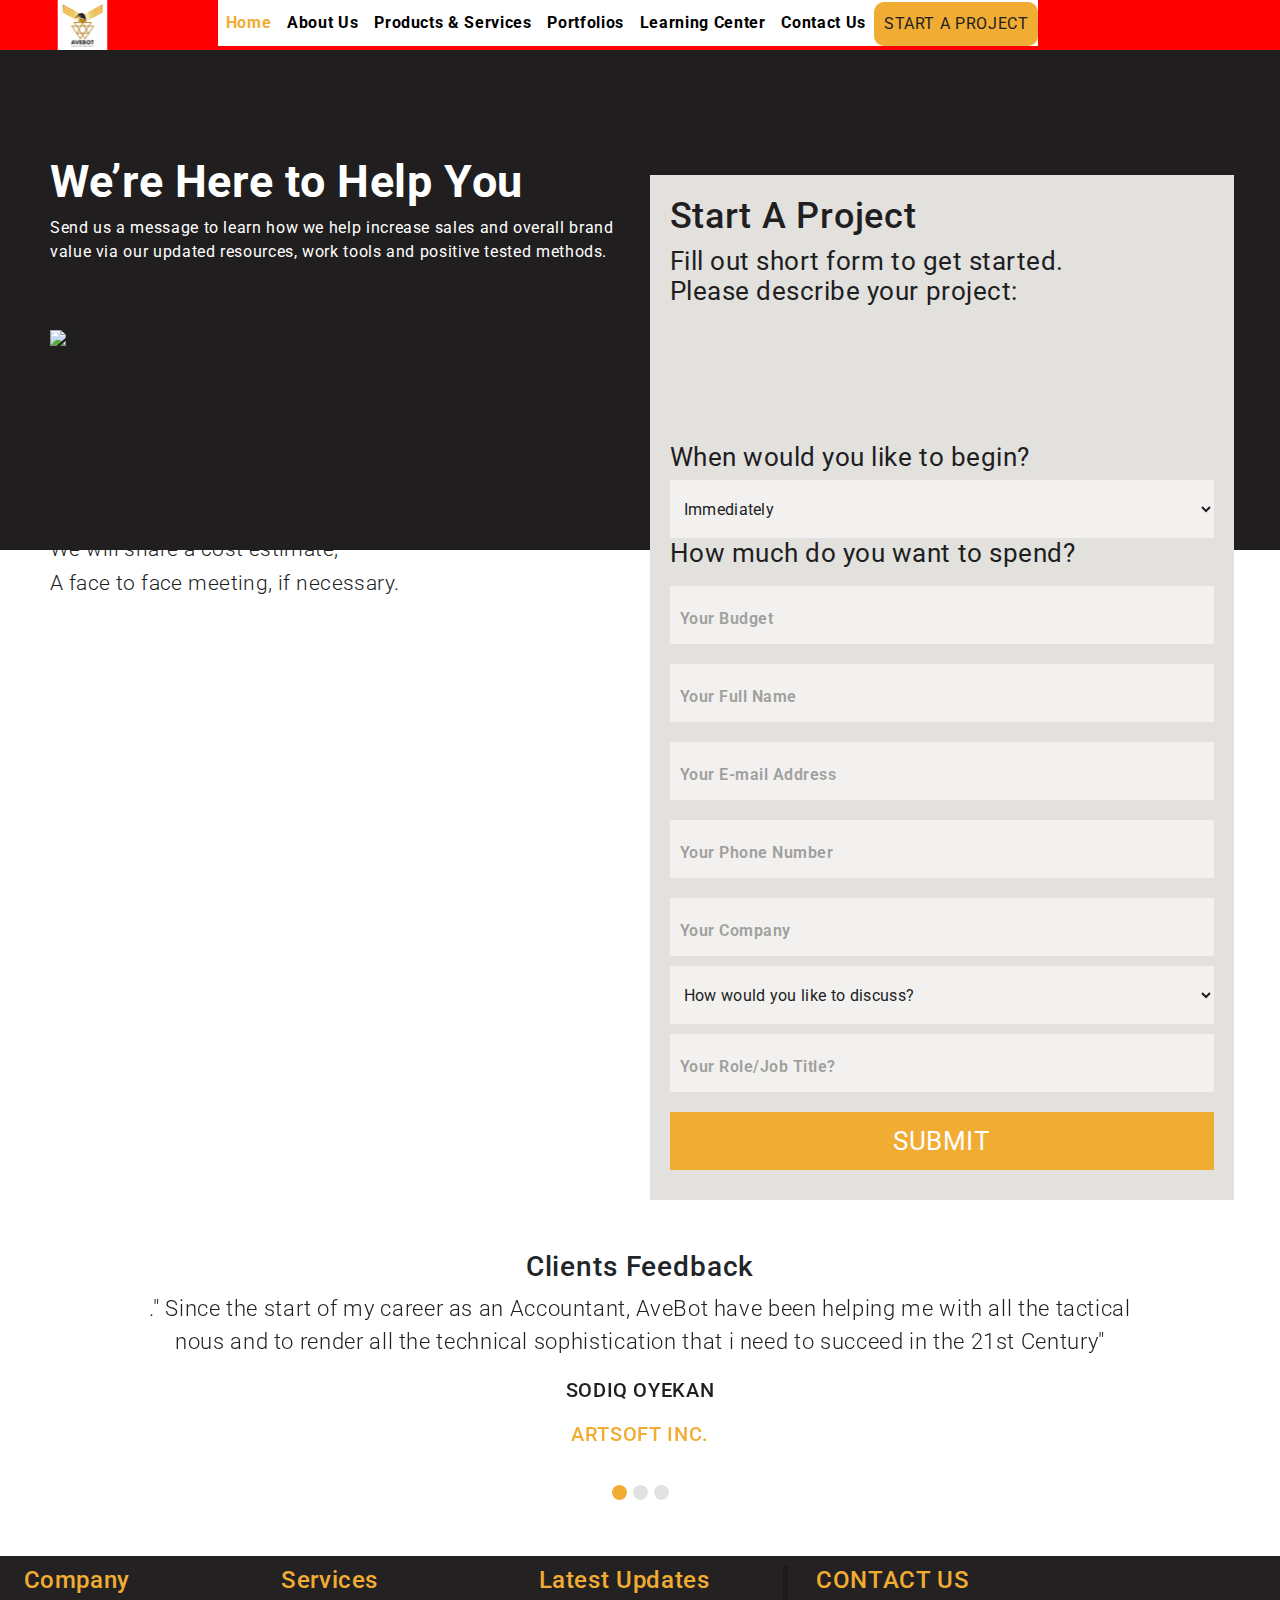
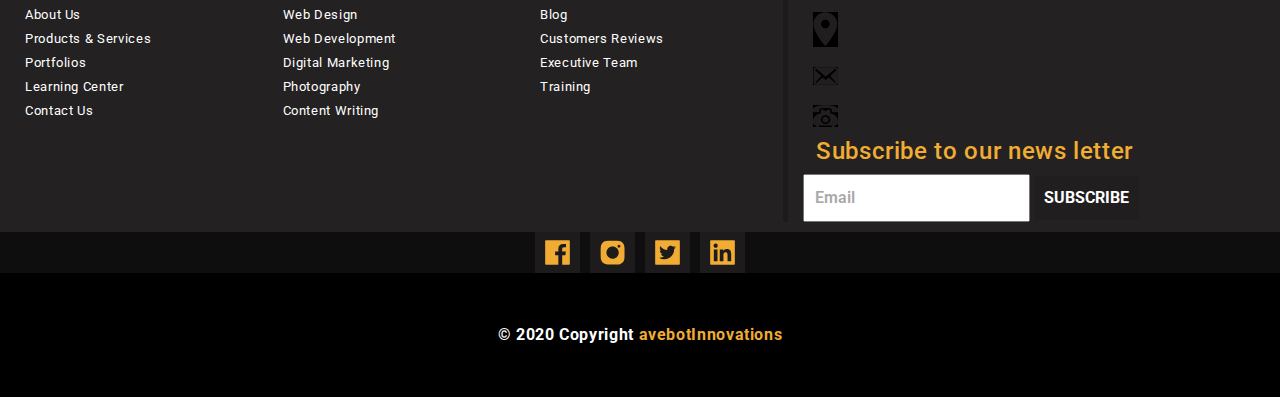
==== Fatimah/project.html @ 3d30e04a "start a project" ====
<!DOCTYPE html>
<html lang="en">
     <head>
          <meta charset="UTF-8" />
          <meta
               name="viewport"
               content="width=device-width, initial-scale=1.0"
          />
          <title>AveBot Innovation</title>
          <link rel="stylesheet" href="css/styles.css" />
          <link rel="stylesheet" href="css/project.css" />
          <link rel="stylesheet" href="css/mediaquerystartaproject.css" />
          <link
               href="https://fonts.googleapis.com/css2?family=Roboto:wght@300&display=swap"
               rel="stylesheet"
          />
          <link rel="stylesheet" href="https://stackpath.bootstrapcdn.com/bootstrap/4.3.1/css/bootstrap.min.css" integrity="sha384-ggOyR0iXCbMQv3Xipma34MD+dH/1fQ784/j6cY/iJTQUOhcWr7x9JvoRxT2MZw1T" crossorigin="anonymous">
          <link rel="stylesheet" href="https://stackpath.bootstrapcdn.com/font-awesome/4.7.0/css/font-awesome.min.css">    
         
     </head>
     <style>
        .carousel-indicators li{
            background-color: #C4C4C4;
        }
        .carousel-indicators li.active{
            background-color: #F1AC33;
        }
     </style>
     <body>
          <div class="nav-bar">
               <img src="files/logo.svg" alt="Our Logo" class="logo" />
               <div class="nav-items">
                    <a href="javascript:void(0)" class="close-btn">&times;</a>
                    <ul>
                         <li><a class="active" href="index.html"> Home </a></li>
                         <li><a href="about.html"> About Us </a></li>
                         <li>
                              <a href="Products.html"> Products & Services </a>
                         </li>
                         <li><a href="portfolio.html"> Portfolios </a></li>
                         <li><a href="#"> Learning Center </a></li>
                         <li><a href="contact.html"> Contact Us </a></li>
                         <span class="button">START A PROJECT</span>
                    </ul>
               </div>
               <img src="files/btn- menu.svg" alt="" class="nav-btn" />
          </div>
          <!--header in index-->
          <div class="header" style="display: none"></div>

    <!--start a project-->
    <!--start a project top-->
    <div class="start-a-proj-top row">
        <div class="col start-a-proj-top-left">
            <h3>We’re Here to Help You</h3>
            <p>Send us a message to learn how we help increase sales
                and overall brand value via our updated resources, 
                work tools and positive tested methods.
            </p>
            <div class="image-container">
                <img src="images/apple.png"/>
            </div>
            
            <h4>Here’s what you can expect:</h4>
            <ul>
                <li>An email and/or phone call directly from a member of our team;</li>
                <li>We will work together to clarify your requirements;</li>
                <li>We will share a cost estimate;</li>
                <li>A face to face meeting, if necessary.</li>
            </ul>
        </div>
        <div class="col form-container">
            <form action="" method="post" class="start-a-proj-form">
                <h4>Start A Project</h4>
                <p>Fill out short form to get started. <br/>Please describe your project:</p>

                <label class="label-begin">When would you like to begin?</label><br/>
                <select>
                    <option>Immediately</option>
                    <option>Immediately</option>
                </select><br/>

                <label>How much do you want to spend?</label><br/>
                <input type="text" placeholder="Your Budget"/><br/>

                <input type="text" placeholder="Your Full Name"/><br/>
                <input type="email" placeholder="Your E-mail Address"/><br/>
                <input type="tel" placeholder="Your Phone Number"/><br/>
                <input type="text" placeholder="Your Company"/><br/>
                
                <select>
                    <option>How would you like to discuss?</option>
                    <option>How would you like to discuss?</option>
                </select><br/>
                <input type="text" placeholder="Your Role/Job Title?"/><br/>
                
                <input type="submit" value="SUBMIT" class="start-a-proj-btn" style="background: #F1AC33; color:#fff; padding:5px 10px; outline: none; border: none;"/>
            </form>
        </div>
    </div>
    <!--clients feedback-->
    <div class="client-feedback">
    <h3 class="text-center client-heading">Clients <span>Feedback</span></h3>
    <div id="carouselExampleIndicators" class="carousel slide" data-ride="carousel">
            <ol class="carousel-indicators">
                <li data-target="#carouselExampleIndicators" data-slide-to="0" class="active" style="border-radius: 50%; height:15px; width:15px;"></li>
                <li data-target="#carouselExampleIndicators" data-slide-to="1" style="border-radius: 50%; height:15px; width:15px"></li>
                <li data-target="#carouselExampleIndicators" data-slide-to="2" style="border-radius: 50%; height:15px; width:15px"></li>
            </ol>
            <div class="carousel-inner auto">
                <div class="carousel-item active text-center start-proj-text">
                    <p>." Since the start of my career as an Accountant,
                        AveBot have been helping me with all the tactical nous 
                        and to render all the technical sophistication that i need to succeed in the 21st Century"
                    </p>
                    <h4 class="name">SODIQ OYEKAN </h4>
                    <h3 class="company">ARTSOFT INC.</h3>    
                </div>
                <div class="carousel-item text-center start-proj-text">
                    <p>
                        ." Since the start of my career as an Accountant,
                        AveBot have been helping me with all the tactical nous 
                        and to render all the technical sophistication that i need to succeed in the 21st Century" 
                    </p>
                    <h4 class="name">SODIQ OYEKAN </h4>
                    <h3 class="company">ARTSOFT INC.</h3> 
                </div>
                <div class="carousel-item text-center start-proj-text">
                    <p>." Since the start of my career as an Accountant,
                        AveBot have been helping me with all the tactical nous 
                        and to render all the technical sophistication that i need to succeed in the 21st Century"
                    </p>
                    <h4 class="name">SODIQ OYEKAN </h4>
                    <h3 class="company">ARTSOFT INC.</h3> 
                </div>
            </div>
        </div>
    </div>


          <!--footer starts here-->
          <div class="footer section">
               <div class="content-wrapper">
                    <div class="content content1">
                         <h4 class="heading">Company</h4>
                         <ul>
                              <li><a href="about.html"> About Us </a></li>
                              <li>
                                   <a href="Products.html">
                                        Products & Services
                                   </a>
                              </li>
                              <li><a href="portfolio.html"> Portfolios </a></li>
                              <li><a href="#"> Learning Center </a></li>
                              <li><a href="contact.html"> Contact Us </a></li>
                         </ul>
                    </div>
                    <div class="content content2">
                         <h4 class="heading">Services</h4>
                         <ul>
                              <li><a href=""> Web Design</a></li>
                              <li><a href=""> Web Development</a></li>
                              <li><a href="#"> Digital Marketing </a></li>
                              <li><a href="#"> Photography </a></li>
                              <li><a href="#"> Content Writing </a></li>
                         </ul>
                    </div>
                    <div class="content content3">
                         <h4 class="heading">Latest Updates</h4>
                         <ul>
                              <li><a href=""> Blog </a></li>
                              <li><a href=""> Customers Reviews </a></li>
                              <li><a href="#"> Executive Team</a></li>
                              <li><a href="#"> Training </a></li>
                              <li><a href="#"> </a></li>
                         </ul>
                    </div>
                    <div class="content contact">
                         <h4 class="heading">CONTACT US</h4>
                         <div class="images">
                              <img src="files/location.svg" alt="location" />
                              <img src="files/mail.svg" alt="mail" />
                              <img src="files/phone.svg" alt="" />
                         </div>
                         <div class="subscribe">
                              <h4 class="heading">
                                   Subscribe to our news letter
                              </h4>
                              <form action="">
                                   <input
                                        type="text"
                                        name="subscribe"
                                        id=""
                                        placeholder="Email"
                                   />
                                   <button>SUBSCRIBE</button>
                              </form>
                         </div>
                    </div>
               </div>
               <div class="social-wrapper">
                    <div class="social-images">
                         <div class="social-image">
                              <img src="files/facebookn.svg" alt="facebook" />
                         </div>
                         <div class="social-image">
                              <img src="files/instan.svg" alt="instagram" />
                         </div>
                         <div class="social-image">
                              <img src="files/twittern.svg" alt="twitter" />
                         </div>
                         <div class="social-image">
                              <img src="files/linkedinn.svg" alt="" />
                         </div>
                    </div>
               </div>
               <div class="copyright">
                    © 2020 Copyright
                    <span class="avebot"> avebotInnovations</span>
               </div>
          </div>

          <script src="scripts/scripts.js"></script>
          <script src="https://code.jquery.com/jquery-3.3.1.slim.min.js" integrity="sha384-q8i/X+965DzO0rT7abK41JStQIAqVgRVzpbzo5smXKp4YfRvH+8abtTE1Pi6jizo" crossorigin="anonymous"></script>
          <script src="https://cdnjs.cloudflare.com/ajax/libs/popper.js/1.14.7/umd/popper.min.js" integrity="sha384-UO2eT0CpHqdSJQ6hJty5KVphtPhzWj9WO1clHTMGa3JDZwrnQq4sF86dIHNDz0W1" crossorigin="anonymous"></script>
          <script src="https://stackpath.bootstrapcdn.com/bootstrap/4.3.1/js/bootstrap.min.js" integrity="sha384-JjSmVgyd0p3pXB1rRibZUAYoIIy6OrQ6VrjIEaFf/nJGzIxFDsf4x0xIM+B07jRM" crossorigin="anonymous"></script>            
     </body>
</html>
---- Fatimah/css/styles.css ----
/* base styles */
* {
     box-sizing: border-box;
     -webkit-box-sizing: border-box;
     -moz-box-sizing: border-box;
}
body {
     background: #ffffff;
     font-family: "Roboto", sans-serif;
     margin: auto;
     font-size: 16px;
     letter-spacing: 0.04em;
     transition: all 0.3s;
}

:root {
     --dark-color: #201e1e;
     --golden-color: #f1ac33;
     --yellow: rgba(241, 172, 51, 0.56);
     --pink: rgba(255, 206, 49, 0.2);
     --light-color: #ffffff;
     --sweet: #ead7d7;
     --radius: 20px;
     --ash: rgba(196, 196, 196, 0.36);
     --brown: rgba(32, 30, 30, 0.88);
     --shadow: 0px 4px 4px rgba(0, 0, 0, 0.25);
}
ul li {
     list-style-type: none;
     list-style: none;
     list-style-position: unset;
}
a {
     text-decoration: none;
}
.section {
     margin-bottom: 50px;
     padding: 50px 15px;
     display: flex;
     width: 100%;
}
.button {
     border-radius: var(--radius);
     padding: 15px;
     transition: 0.5s cubic-bezier(0.86, 0, 0.07, 1);
     box-sizing: border-box;
     cursor: pointer;
}
.button:hover {
     transform: scale(1.1);
}
.nav-bar .active {
     color: var(--golden-color);
}
/* navigation bar */
.nav-bar {
     display: flex;
     position: sticky;
     top: 0;
     background: var(--light-color);
     z-index: 1;
}
.nav-bar .nav-items {
     width: 100%;
     height: 0;
     overflow: hidden;
     color: white;
     background: linear-gradient(
          0deg,
          rgba(32, 30, 30, 1),
          rgba(32, 30, 30, 0.9)
     );
     transition: 0.5s cubic-bezier(0.23, 1, 0.32, 1);
     position: fixed;
     left: 0;
     top: 0;
     z-index: 1;
}
.close-btn {
     position: absolute;
     top: 20px;
     right: 30px;
     color: var(--golden-color);
     font-size: 60px;
     font-weight: bold;
     padding: 10px;
}
.nav-bar li {
     margin: 10px 0;
}
.nav-bar li:hover {
     transform: scale(1.1);
     transition: all 0.3s;
}
.nav-bar ul li a {
     padding: 8px;
     font-size: 30px;
     color: white;
     transition: all 0.3s;
     transform: scale(1);
}
.nav-bar li a:hover {
     color: var(--golden-color);
}
.nav-bar .logo {
     width: 65px;
}
.nav-bar .nav-btn {
     width: 44px;
     position: absolute;
     top: 10px;
     right: 10px;
}
.nav-bar .button {
     background: var(--golden-color);
     margin-top: 2px;
     border-radius: 10px;
}

/* header hero area */
.header {
     position: relative;
     flex-flow: column;
     align-content: center;
     align-items: center;
     padding: 60px 20px;
     text-align: center;
     background: var(--dark-color) url("../files/tech.svg");
     background-repeat: no-repeat;
     background-size: cover;
     transition: all 1s;
     transform: scale(1.2);
     /* z-index: -1; */
}
.header .hero-text {
     color: var(--golden-color);
     font-size: 30px;
     font-weight: bolder;
     line-height: 50px;
}
.header p {
     color: var(--light-color);
     line-height: 20px;
     font-weight: 250;
     font-size: 20px;
     line-height: 26px;
}
.header .button {
     color: var(--golden-color);
     border: 1px solid var(--golden-color);
}

/* our services area */
.services {
     background: var(--ash);
     padding: 10px;
     flex-flow: column;
     align-content: center;
     align-items: center;
     padding: 15px;
     color: var(--dark-color);
}
.services .service-wrapper {
     display: flex;
     flex-flow: row wrap;
}
.service-wrapper .service-content {
     flex: 1 0 auto;
     margin: 10px;
     padding: 10px;
     /* width: 100%; */
     width: 300px;
     /* box-shadow: var(--shadow); */
}
.services img {
     width: 30px;
}
.services .heading {
     font-weight: bold;
}
.services .button {
     border: 1px solid var(--dark-color);
     background: var(--golden-color);
}

/* portfolio */
.portfolio {
     background: url("../files/portfolio-bck.svg");
     background-repeat: no-repeat;
     background-size: cover;
     flex-flow: column;
     align-content: center;
     align-items: center;
     text-align: center;
     color: var(--dark-color);
     padding: 40px 0;
}
.portfolio h2 {
     font-weight: bold;
     font-size: 30px;
     line-height: 50px;
     letter-spacing: 0.03em;
     margin-bottom: 0;
}
.portfolio .intro {
     margin-top: 0;
     color: var(--light-color);
     font-size: 1.1rem;
     font-weight: bold;
     line-height: 25px;
}
.portfolio .illustrate-wrapper {
     display: flex;
     width: 100%;
     height: 250px;
}
.portfolio .illustrate-wrapper .illustrate {
     background-repeat: no-repeat;
}
.portfolio .illustrate-wrapper .illustrate1 {
     flex: 1;
     background: url("../files/illustrate1.svg") no-repeat;
     background-size: cover;
}
.portfolio .illustrate-wrapper .illustrate2 {
     flex: 2.5;
     background: url("../files/illustrate2.svg") no-repeat;
     background-size: cover;
     color: var(--light-color);
     position: relative;
     text-align: left;
}
.portfolio .illustrate-wrapper .illustrate2 .content {
     position: absolute;
     top: 12%;
     left: 0;
}
.portfolio .illustrate-wrapper .illustrate3 {
     flex: 1;
     background: url("../files/illustrate3.svg") no-repeat;
     background-size: cover;
}
.portfolio .illustrate2 .button {
     border: 1px solid var(--golden-color);
     width: 150px;
     padding: 5px;
     margin: 10px;
     text-align: center;
}
.wordpress {
     font-weight: 250;
     font-size: 20px;
     line-height: 1.2;
     margin: 30px 10px;
}

/* testimonial */
.testimonial {
     color: #524f4a;
     flex-flow: column;
     align-items: center;
     align-content: center;
     text-align: center;
     background: #eaeaea url(../files/quote.svg) no-repeat;
     background-size: 300px;
     background-position: bottom;
     box-shadow: var(--shadow);
     font-weight: bold;
     margin: 0 auto;
}
.testimonial .testimonialWrapper {
     width: 100%;
     display: flex;
     flex-flow: column;
     align-items: center;
     align-content: center;
     margin: auto;
}
.testimonial .testimonialWrapper * {
     margin: 10px;
}
/* .testimonial .content-wrapper {
     max-width: 500px;
} */
.testimonial .heading {
     font-weight: bolder;
     color: black;
     font-size: 40px;
     line-height: 1.2;
     letter-spacing: 0.03em;
}
.testimonial .content-wrapper .author {
     margin-top: 30px;
}
.testimonial .name {
     color: var(--dark-color);
     font-weight: bold;
}
.testimonial .profession {
     color: var(--golden-color);
     font-weight: bold;
}
/* slideshow */
.dot {
     cursor: pointer;
     height: 15px;
     width: 15px;
     margin: 0 2px;
     background-color: #bbb;
     border-radius: 50%;
     display: inline-block;
     transition: background-color 0.6s ease;
}
.section .active,
.dot:hover {
     background-color: var(--golden-color);
}
.fade {
     -webkit-animation-name: fade;
     -webkit-animation-duration: 1s;
     animation-name: fade;
     animation-duration: 1s;
}
@-webkit-keyframes fade {
     from {
          transform: scale(0.9);
     }
     to {
          transform: scale(1);
     }
}
@keyframes fade {
     from {
          transform: scale(0.9);
     }
     to {
          transform: scale(1);
     }
}

/* project */
.project {
     flex-flow: column;
     background: url("../files/project.svg") no-repeat;
     background-size: cover;
     align-items: center;
     align-content: center;
     color: var(--golden-color);
}
.project .button {
     border: 1px solid #ffffff;
     display: flex;
     flex-flow: row;
     align-content: center;
     align-items: center;
     max-width: 400px;
     height: 52px;
}
.project .button img {
     margin-left: 12px;
}
.project .h2 {
     font-weight: bolder;
}

/* footer section */
.footer {
     flex-direction: column;
     align-items: center;
     align-content: center;
     padding: 0;
     margin: 0;
     margin-top: -55px;
     background-color: var(--brown);
     color: var(--light-color);
}
.footer .content-wrapper {
     background: var(--brown);
     display: flex;
     flex-flow: row wrap;
     width: 100%;
}
.footer .content-wrapper .content {
     flex: 1 1 auto;
     /* min-width: 100px; */
     width: 150px;
     margin: 10px;
}
.footer .content-wrapper h4 {
     color: var(--golden-color);
     margin-left: 13.5px;
}
.footer .content-wrapper ul li a {
     color: var(--light-color);
     font-size: 13px;
     line-height: 20px;
}
.footer .content-wrapper ul {
     margin-left: 0;
}
.footer .content-wrapper ul li {
     margin-left: -25px;
}
.footer img {
     width: 25px;
}
.footer .contact {
     border-left: 5px solid rgba(0, 0, 0, 0.2);
}
.footer .contact .images {
     display: flex;
}
.footer .contact .images img {
     margin: 10px;
     background: black;
     color: white;
}
.footer .subscribe form input {
     padding: 10px;
}
.footer .subscribe form button {
     padding: 10px;
     background: var(--brown);
     border-width: 0;
     color: var(--light-color);
     font-weight: bold;
     font-size: 16px;
}
form input::placeholder {
     color: rgba(0, 0, 0, 0.34);
     font-weight: bolder;
     font-size: 16px;
}
.footer .social-wrapper {
     position: relative;
     display: flex;
     background: #0e0e0e;
     width: 100%;
     align-content: center;
     align-items: center;
     text-align: center;
}
.social-wrapper .social-image {
     background: var(--brown);
     padding: 8px 10px;
     margin: 0 5px;
}
.social-wrapper .social-images {
     display: flex;
     margin: 0 auto;
}
.copyright {
     background-color: black;
     margin: 0;
     width: 100%;
     padding: 50px 0;
     margin-bottom: -20px;
     text-align: center;
     font-weight: bold;
}
.avebot {
     color: var(--golden-color);
}

/* // Medium devices (tablets, 768px and up) */
@media (min-width: 768px) {
     /* vav bar on big screen */
     .nav-bar .logo {
          margin-left: 45px;
     }
     .section {
          margin-bottom: 20px;
     }
     /* navigation */
     .close-btn {
          display: none;
     }
     .nav-bar .nav-items {
          width: auto;
          height: auto;
          color: var(--dark-color);
          background: var(--light-color);
          position: absolute;
          left: 15%;
          font-size: 12px;
     }
     .nav-bar .button {
          padding: 10px;
     }
     .nav-items ul {
          display: flex;
          align-items: center;
          align-content: center;
          text-align: center;
          padding: 0;
          margin: 0;
     }
     .nav-items ul li {
          margin: 0;
     }
     .nav-bar ul li a {
          /* padding: 8px; */
          font-size: 1em;
          color: black;
          font-weight: bold;
     }
     .nav-bar .logo {
          height: 50px;
          width: 75px;
     }
     .nav-bar .nav-btn {
          display: none;
     }
     .header .hero-text {
          font-size: 60px;
          line-height: 60px;
     }
     .header p {
          font-size: 25px;
     }
     /* services */
     .service-wrapper .service-content {
          flex: 1 0 auto;
          margin: 30px;
          padding: 10px;
          /* width: 100%; */
          width: 250px;
     }
     .services img {
          width: 70px;
     }
     /* portfoloio */
     .portfolio .illustrate-wrapper .illustrate2 {
          flex: 1;
     }
     .testimonial {
          flex-flow: row;
     }
     .testimonial .testimonialWrapper {
          flex-flow: row;
          width: 70%;
     }
     /* .testimonial .heading,
     .testimonial .content-wrapper {
          margin: 0 30px;
     } */
     .footer {
          margin: -20px 0;
     }
     .footer .contact .images {
          flex-flow: column;
     }
     .footer .contact {
          width: 400px !important;
          padding-left: 15px;
     }
}

/* Large devices (desktops, 992px and up) */
@media (min-width: 992px) {
     .nav-bar .nav-items {
          left: 17%;
          font-size: 16px;
     }
     .header {
          height: 500px;
     }
     .header .button {
          margin-top: 100px;
     }
     .portfolio .illustrate-wrapper {
          height: 300px;
     }
     .portfolio .illustrate-wrapper .illustrate2 .content {
          top: 25%;
     }
}
---- Fatimah/css/project.css ----
.nav-bar{
    background-color: red;
}
/* base styles */
* {
    box-sizing: border-box;
    -webkit-box-sizing: border-box;
    -moz-box-sizing: border-box;
}
body {
    background: #ffffff;
    font-family: "Roboto", sans-serif;
    margin: auto;
    font-size: 16px;
    letter-spacing: 0.04em;
    transition: all 0.3s;
}
/*start a project top*/
.start-a-proj-top{
    background: #201E1E;
    color:#fff;
    display: flex;
    width:101.5%;
    height:500px;
}
.start-a-proj-top-left{
    margin: auto;
    margin-top: 105px;
}
.start-a-proj-top-left h3{
    font-weight: bold;
    font-size: 45px;
    line-height: 53px;
    padding-left:50px;
}
.start-a-proj-top-left p{
    padding-left:50px;
}
.start-a-proj-form p{
    font-style: normal;
    font-weight: 300;
    font-size: 30px;
    line-height: 35px;
    letter-spacing: 0.02em;
    
}
.start-a-proj-top-left img{
    width:500px;
    margin-top:50px;
    padding-left:50px;
}
.start-a-proj-top-left h4{
    font-weight: 500;
    font-size: 25px;
    line-height: 29px;
    letter-spacing: 0.02em;
    color: #201E1E;
    margin-top:50px;
    padding-left:50px;
}
.start-a-proj-top-left ul{
    padding-left:50px;
}
.start-a-proj-top-left ul li{
    font-weight: 300;
    font-size: 21px;
    line-height: 159.5%;
    letter-spacing: 0.02em;
    color: #201E1E;
}


/*form*/
.start-a-proj-form{
    background: #E3E1DE;
    padding:20px;
    margin: auto;
    width:90%;
    top: 125px;
    position: absolute;
}
.start-a-proj-form h4{
    font-size: 36px;
    letter-spacing: 0.02em;
    color: #201E1E;
}
.start-a-proj-form p{
    font-style: normal;
    font-weight: normal;
    font-size: 26px;
    line-height: 30px;
    letter-spacing: 0.02em;
    color: #201E1E;
}
.start-a-proj-form input, select{
    font-weight: normal;
    font-size: 26px;
    letter-spacing: 0.02em;
    width:100%;
    margin:10px 0px;
    outline: none;
    border: none;
    color:#000;
}
.start-a-proj-form input, select, option{
    background: #F2F1EF;
    color: #201E1E;
    padding:10px;
    height:58px;
}
label{
    font-weight: normal;
    font-size: 26px;
    line-height: 30px;
    letter-spacing: 0.02em;
    color: #201E1E;
}
.label-begin{
    margin-top:120px;
}

/*clients*/
.client-feedback{
    margin-top:700px;
    margin-bottom: 50px;
}
.client-heading{
    letter-spacing: 0.03em;
    font-weight: 500;
    font-size: 28px;
}
.start-proj-text p{
    color: #201E1E;
    font-weight: 300;
    font-size: 22px;
    margin: auto;
    width:80%;
}
.start-proj-text .name{
    color: #201E1E;
    font-weight: 500;
    font-size: 20px;
    margin:20px 0px;
}
.start-proj-text .company{
    color:#F1AC33;
    font-weight: 500;
    font-size: 20px;
    margin-bottom: 80px;
}
---- Fatimah/css/mediaquerystartaproject.css ----
@media (max-width:900px) and (min-width:768px){
    /*top*/
    .start-a-proj-top{
        height:450px;
        width:101.8%;
    }
    .start-a-proj-top-left{
        margin-top: 85px;
    }
    .start-a-proj-top-left h3{
        font-size: 35px;
        line-height: 43px;
    }
    .start-a-proj-form p{
        font-size: 26px;
        line-height: 25px;
    }
    .start-a-proj-top-left img{
        width:400px;
        margin-top:30px;
    }
    .start-a-proj-top-left h4{
        margin-top:100px;
    }
    .start-a-proj-top-left ul li{
        font-weight: 300;
        font-size: 21px;
        line-height: 159.5%;
        letter-spacing: 0.02em;
        color: #201E1E;
    }

    /*form*/
    .start-a-proj-form{
        padding:15px;
        width:90%;
        margin-top: -25px;
    }
    .start-a-proj-form h4{
        font-size: 26px;
    }
    .start-a-proj-form p{
        font-size: 20px;
    }
    .start-a-proj-form input, select{
        font-size: 18px;
        margin:8px 0px;
    }
    .start-a-proj-form input, select, option{
        padding:8px;
        height:50px;
    }
    label{
        font-size: 18px;
    }
    .label-begin{
        margin-top:100px;
    }
    
    /*clients*/
    .client-feedback{
        margin-top:600px;
    }
    .client-heading{
        font-size: 30px;
    }
    .start-proj-text p{
        font-size: 28px;
    }
    .start-proj-text .name{
        font-size: 26px;
        margin:18px 0px;
    }
    .start-proj-text .company{
        font-size: 26px;
        margin-bottom: 60px;
    }
}


@media (max-width:767px) and (min-width:600px){
    /*top*/
 
    .start-a-proj-top{
        flex-direction: column;
        height: 900px;
        width:102.5%;
    }
    .start-a-proj-top-left{
        margin-top: 90px;
    }
    .start-a-proj-top-left h3{
        font-size: 32px;
        padding:0px 50px;
    }
    .start-a-proj-top-left p{
        padding:0px 50px;
    }
    .start-a-proj-top-left img{
        width:350px;
        margin: auto;
        text-align: center;
        margin-top:60px;
        padding:0;
    }
    .image-container{
        text-align: center;
    }
    .start-a-proj-top-left h4{
        margin-top:100px;
        color:#fff;
    }
    .start-a-proj-top-left ul li{
        font-size: 18px;
        color:#fff;
    }

    /*form*/

    .start-a-proj-form{
        padding:20px;
        width:97.5%;
        margin-top:-50px;
    }
    .start-a-proj-form h4{
        font-size: 26px;
    }
    .start-a-proj-form p{
        font-size: 20px;
    }
    .start-a-proj-form input, select{
        font-size: 20px;
        margin:7px 0px;
    }
    .start-a-proj-form input, select, option{
        padding:7px;
        height:45px;
    }
    label{
        font-size: 20px;
    }
    .label-begin{
        margin-top:90px;
    }
    
    /*clients*/
    .client-feedback{
        margin-top:900px;
    }
    .client-heading{
        font-size: 28px;
    }
    .start-proj-text p{
        font-size: 26px;
    }
    .start-proj-text .name{
        font-size: 24px;
        margin:18px 0px;
    }
    .start-proj-text .company{
        font-size: 24px;
        margin-bottom: 50px;
    }
}


@media (max-width:599px) and (min-width:480px){
    /*top*/
    .start-a-proj-top{
        flex-direction: column;
        height: 1000px;
        width:103.1%;
    }
    .start-a-proj-top-left{
        margin-top: 95px;
    }
    .start-a-proj-top-left h3{
        font-size: 32px;
        padding:0px 50px;
    }
    .start-a-proj-top-left p{
        padding:0px 50px;
    }
    .image-container{
        text-align: center;
    }
    .start-a-proj-top-left img{
        width:300px;
        padding:0px;
        margin-top:60px;
    }
    .start-a-proj-top-left h4{
        margin-top:100px;
    }
    .start-a-proj-top-left ul li{
        font-size: 18px;
        color:#fff;
    }

    /*form*/
    .start-a-proj-form{
        padding:10px;
        width:97%;
        margin-top:0px;
    }
    .start-a-proj-form h4{
        font-size: 26px;
    }
    .start-a-proj-form p{
        font-size: 20px;
    }
    .start-a-proj-form input, select{
        font-size: 20px;
        margin:7px 0px;
    }
    .start-a-proj-form input, select, option{
        padding:7px;
        height:45px;
    }
    label{
        font-size: 20px;
    }
    .label-begin{
        margin-top:90px;
    }
    
    /*clients*/
    .client-feedback{
        margin-top:860px;
    }
    .client-heading{
        font-size: 26px;
    }
    .start-proj-text p{
        font-size: 24px;
    }
    .start-proj-text .name{
        font-size: 22px;
        margin:18px 0px;
    }
    .start-proj-text .company{
        font-size: 22px;
        margin-bottom: 50px;
    }
}



@media (max-width:479px) and (min-width:320px){
    /*top*/
    .start-a-proj-top{
        flex-direction: column;
        height: 1200px;
        width:104.6%;
    }
    .start-a-proj-top-left{
        margin-top: 95px;
    }
    .start-a-proj-top-left h3{
        font-size: 32px;
        padding:0px 30px;
    }
    .start-a-proj-top-left p{
        padding:0px 30px;
    }
    .image-container{
        text-align: center;
    }
    .start-a-proj-top-left img{
        width:200px;
        padding:0px;
        margin-top:60px;
    }
    .start-a-proj-top-left h4{
        margin-top:100px;
        color:#fff;
        padding:0px 30px;
    }
    .start-a-proj-top-left ul{
        padding:0px 30px;
    }
    .start-a-proj-top-left ul li{
        font-size: 18px;
        color:#fff;
    }

    /*form*/
    .start-a-proj-form{
        padding:25px;
        width:97%;
        margin-top:0px;
    }
    .start-a-proj-form h4{
        font-size: 26px;
    }
    .start-a-proj-form p{
        font-size: 20px;
    }
    .start-a-proj-form input, select{
        font-size: 20px;
        margin:7px 0px;
    }
    .start-a-proj-form input, select, option{
        padding:7px;
        height:45px;
    }
    label{
        font-size: 20px;
    }
    .label-begin{
        margin-top:90px;
    }
    
    /*clients*/
    .client-feedback{
        margin-top:860px;
    }
    .client-heading{
        font-size: 24px;
    }
    .start-proj-text p{
        font-size: 22px;
    }
    .start-proj-text .name{
        font-size: 20px;
        margin:18px 0px;
    }
    .start-proj-text .company{
        font-size: 20px;
        margin-bottom: 50px;
    }
}
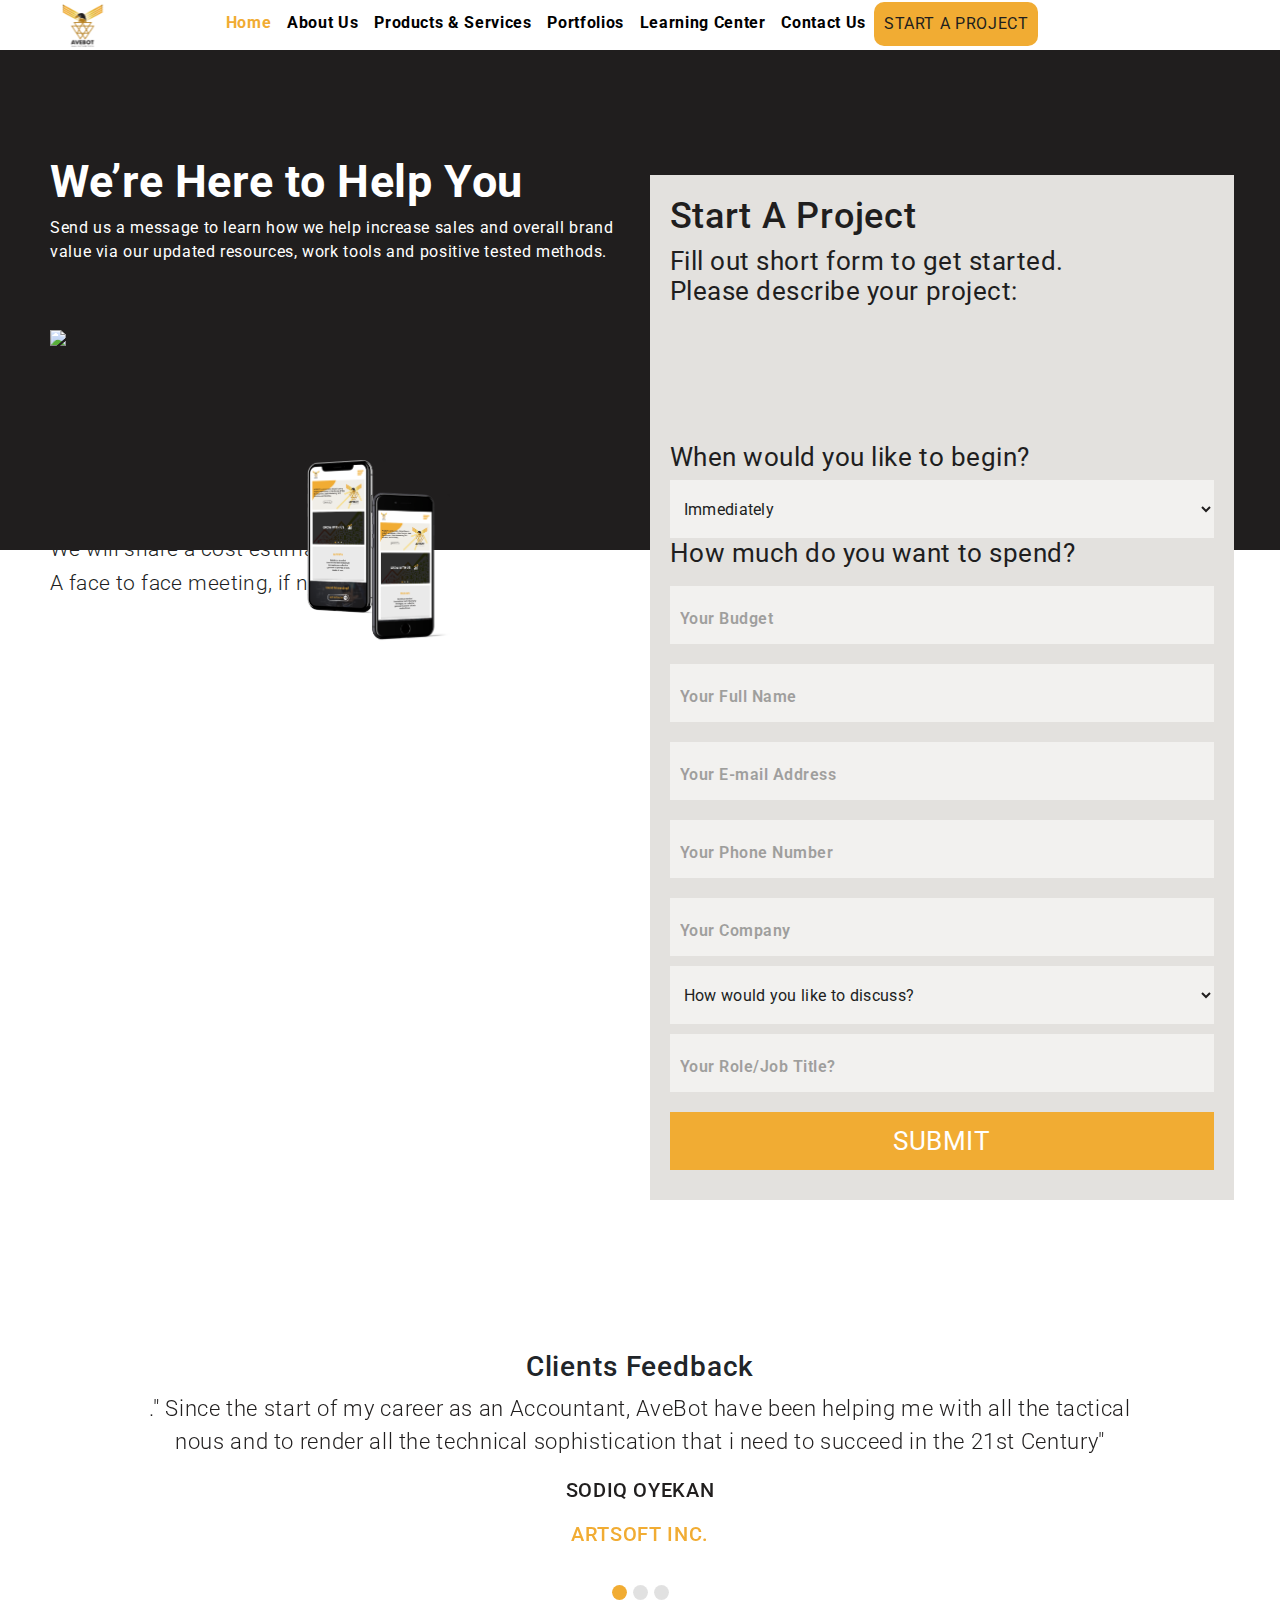
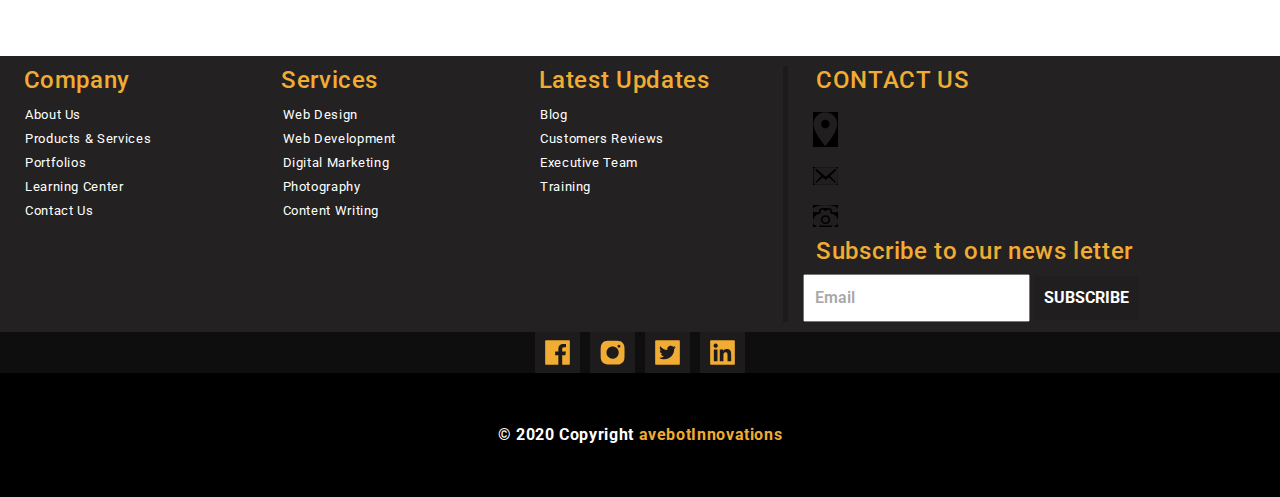
==== commit 048b0906: "start project image grouped" ====
--- a/Fatimah/project.html
+++ b/Fatimah/project.html
@@ -58,7 +58,7 @@
                 work tools and positive tested methods.
             </p>
             <div class="image-container">
-                <img src="images/apple.png"/>
+                <img src="images/apple.png"/><span><img src="images/phone-1.png" class="phone-1-img"/></span>
             </div>
             
             <h4>Here’s what you can expect:</h4>
--- a/Fatimah/css/project.css
+++ b/Fatimah/css/project.css
@@ -1,6 +1,3 @@
-.nav-bar{
-    background-color: red;
-}
 /* base styles */
 * {
     box-sizing: border-box;
@@ -44,10 +41,20 @@
     letter-spacing: 0.02em;
     
 }
+.image-container{
+    display: flex;
+}
 .start-a-proj-top-left img{
-    width:500px;
+    width:380px;
     margin-top:50px;
     padding-left:50px;
+}
+.start-a-proj-top-left .phone-1-img{
+    width:150px;
+    margin-top:180px;
+    padding-left:5px;
+    margin-left:-80px;
+    position: absolute;
 }
 .start-a-proj-top-left h4{
     font-weight: 500;
@@ -121,7 +128,7 @@
 
 /*clients*/
 .client-feedback{
-    margin-top:700px;
+    margin-top:800px;
     margin-bottom: 50px;
 }
 .client-heading{
@@ -148,3 +155,8 @@
     font-size: 20px;
     margin-bottom: 80px;
 }
+
+
+
+
+
--- a/Fatimah/css/mediaquerystartaproject.css
+++ b/Fatimah/css/mediaquerystartaproject.css
@@ -2,7 +2,6 @@
     /*top*/
     .start-a-proj-top{
         height:450px;
-        width:101.8%;
     }
     .start-a-proj-top-left{
         margin-top: 85px;
@@ -16,8 +15,9 @@
         line-height: 25px;
     }
     .start-a-proj-top-left img{
-        width:400px;
-        margin-top:30px;
+        width:300px;
+        margin-top:80px;
+        padding-left:30px;
     }
     .start-a-proj-top-left h4{
         margin-top:100px;
@@ -59,7 +59,7 @@
     
     /*clients*/
     .client-feedback{
-        margin-top:600px;
+        margin-top:700px;
     }
     .client-heading{
         font-size: 30px;
@@ -84,7 +84,6 @@
     .start-a-proj-top{
         flex-direction: column;
         height: 900px;
-        width:102.5%;
     }
     .start-a-proj-top-left{
         margin-top: 90px;
@@ -106,6 +105,9 @@
     .image-container{
         text-align: center;
     }
+    .phone-1-img{
+        display: none;
+    }
     .start-a-proj-top-left h4{
         margin-top:100px;
         color:#fff;
@@ -169,7 +171,6 @@
     .start-a-proj-top{
         flex-direction: column;
         height: 1000px;
-        width:103.1%;
     }
     .start-a-proj-top-left{
         margin-top: 95px;
@@ -183,6 +184,9 @@
     }
     .image-container{
         text-align: center;
+    }
+    .phone-1-img{
+        display: none;
     }
     .start-a-proj-top-left img{
         width:300px;
@@ -251,7 +255,6 @@
     .start-a-proj-top{
         flex-direction: column;
         height: 1200px;
-        width:104.6%;
     }
     .start-a-proj-top-left{
         margin-top: 95px;
@@ -265,6 +268,10 @@
     }
     .image-container{
         text-align: center;
+        display: block;
+    }
+    .phone-1-img{
+        display: none;
     }
     .start-a-proj-top-left img{
         width:200px;
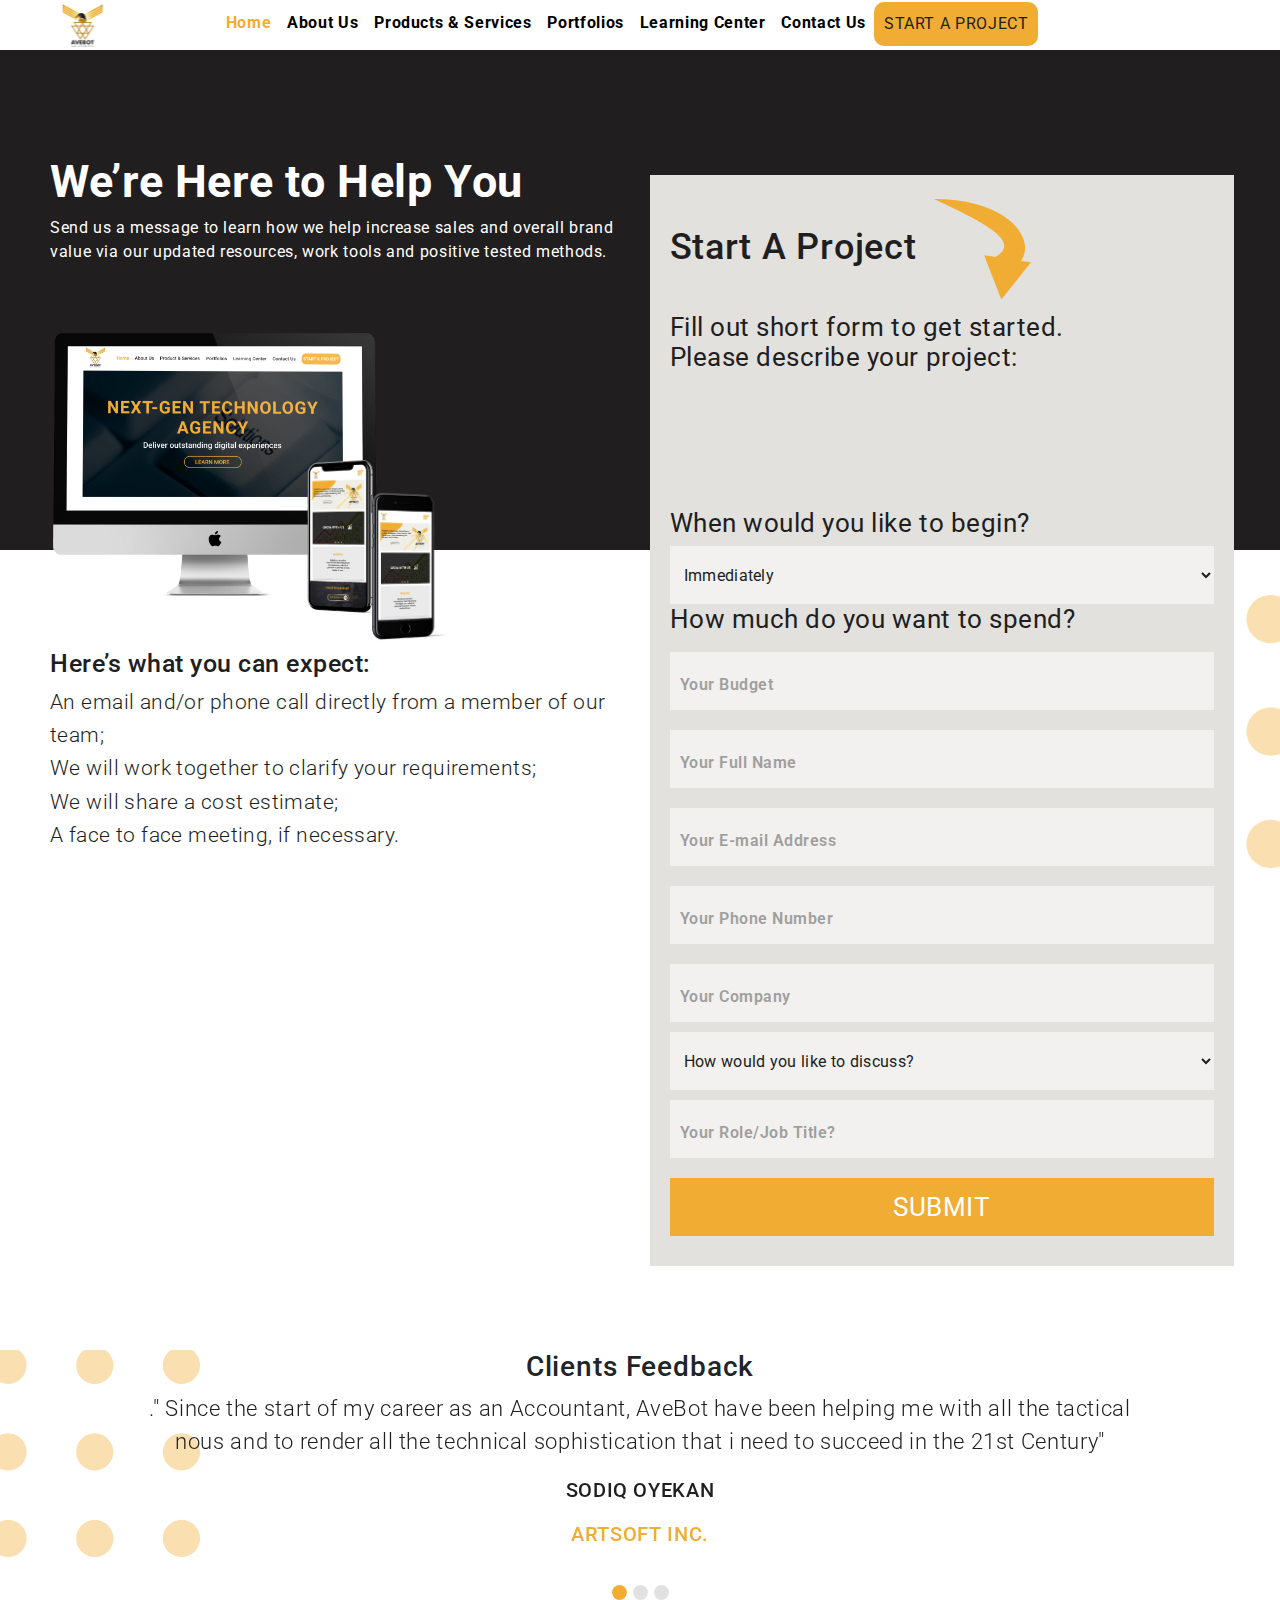
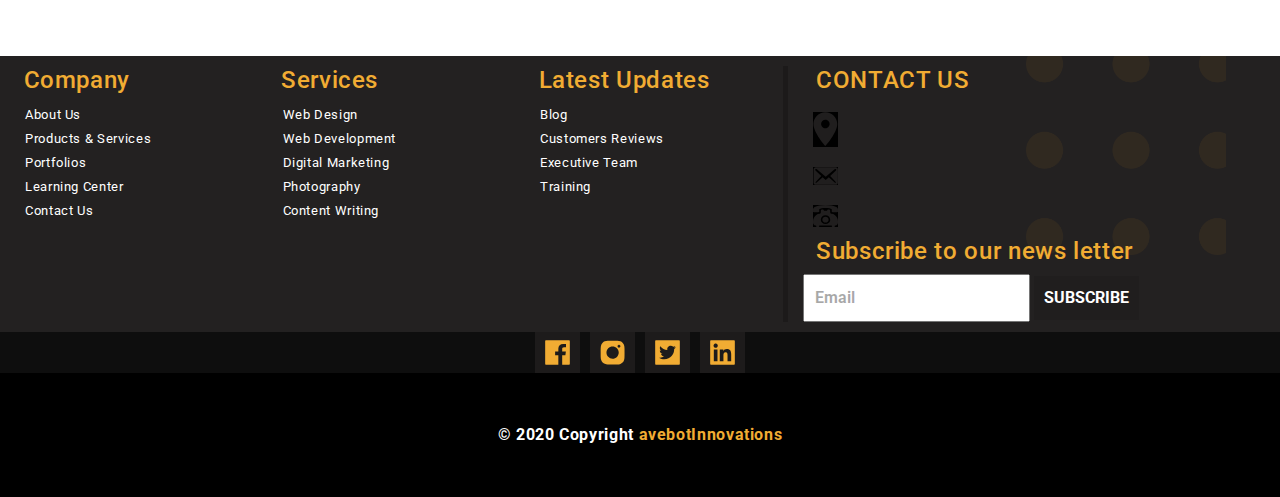
==== commit 0a6ba2f1: "background dots" ====
--- a/Fatimah/project.html
+++ b/Fatimah/project.html
@@ -25,6 +25,26 @@
         .carousel-indicators li.active{
             background-color: #F1AC33;
         }
+        .footer{
+            background-image: url('images/footer-dots.png');
+            background-position: 95% -5%;
+            background-repeat: no-repeat;
+            background-size: 200px;
+            z-index: -1;
+        }
+        .client-feedback{
+            background-image: url('images/client-dots.png');
+            background-position: 0% -5%;
+            background-repeat: no-repeat;
+            background-size: 200px;
+            z-index: 9999;
+        }
+        .form-container{
+            background-image: url('images/form-dots.png');
+            background-position: 100% 100%;
+            background-repeat: no-repeat;
+            background-size: 150px;
+        }
      </style>
      <body>
           <div class="nav-bar">
@@ -71,7 +91,7 @@
         </div>
         <div class="col form-container">
             <form action="" method="post" class="start-a-proj-form">
-                <h4>Start A Project</h4>
+                <h4>Start A Project<span><img src="images/Union.png"/></span></h4>
                 <p>Fill out short form to get started. <br/>Please describe your project:</p>
 
                 <label class="label-begin">When would you like to begin?</label><br/>
--- a/Fatimah/css/project.css
+++ b/Fatimah/css/project.css
@@ -159,4 +159,3 @@
 
 
 
-
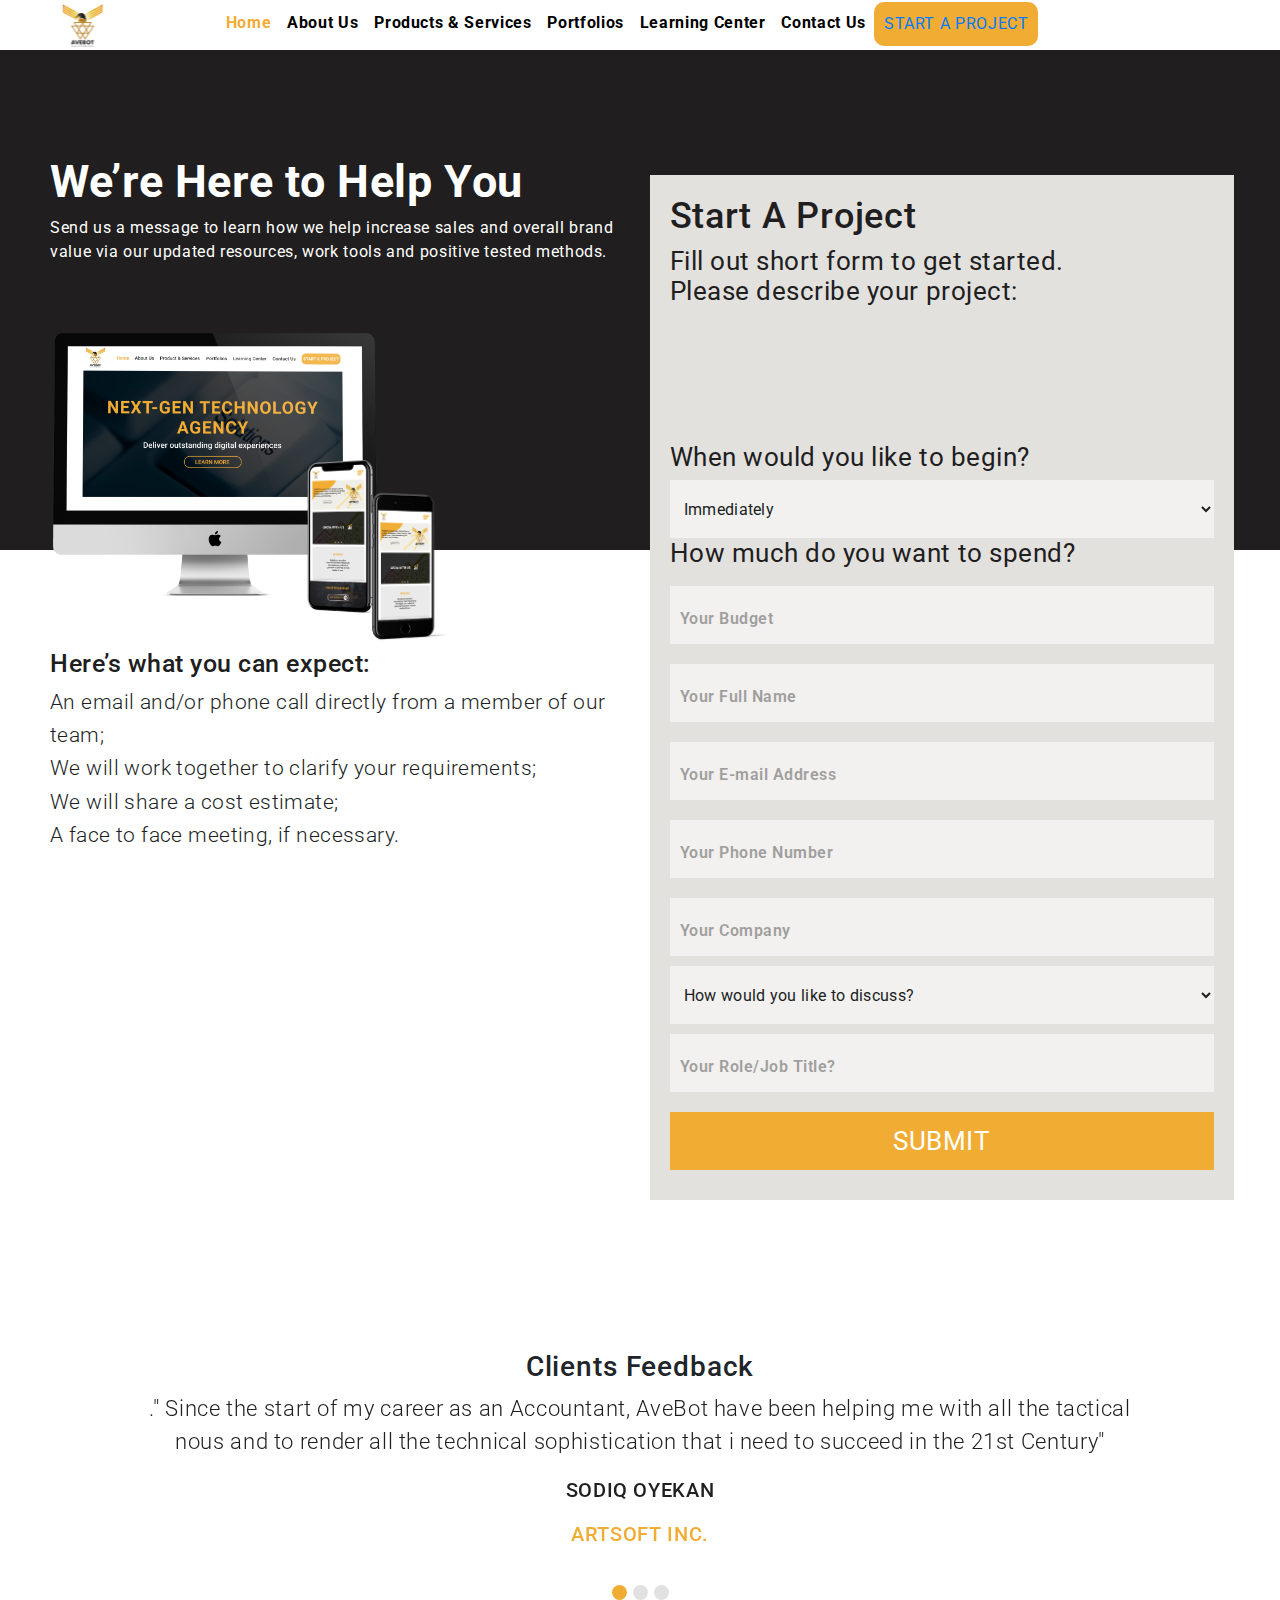
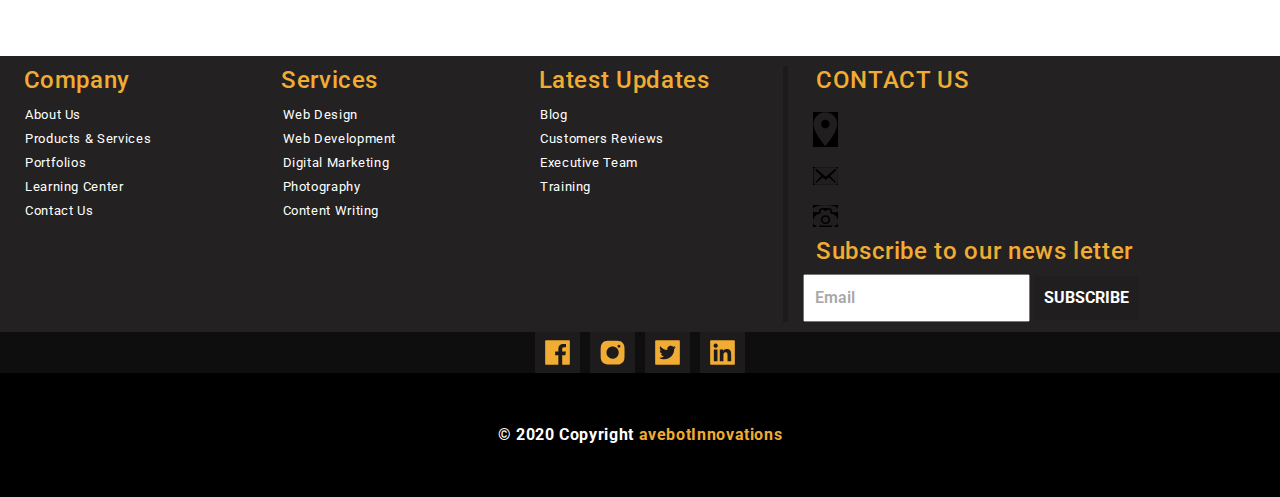
==== commit 4d9cd01e: "some changes. some little fixes still left though" ====
--- a/Fatimah/project.html
+++ b/Fatimah/project.html
@@ -14,37 +14,24 @@
                href="https://fonts.googleapis.com/css2?family=Roboto:wght@300&display=swap"
                rel="stylesheet"
           />
-          <link rel="stylesheet" href="https://stackpath.bootstrapcdn.com/bootstrap/4.3.1/css/bootstrap.min.css" integrity="sha384-ggOyR0iXCbMQv3Xipma34MD+dH/1fQ784/j6cY/iJTQUOhcWr7x9JvoRxT2MZw1T" crossorigin="anonymous">
-          <link rel="stylesheet" href="https://stackpath.bootstrapcdn.com/font-awesome/4.7.0/css/font-awesome.min.css">    
-         
+          <link
+               rel="stylesheet"
+               href="https://stackpath.bootstrapcdn.com/bootstrap/4.3.1/css/bootstrap.min.css"
+               integrity="sha384-ggOyR0iXCbMQv3Xipma34MD+dH/1fQ784/j6cY/iJTQUOhcWr7x9JvoRxT2MZw1T"
+               crossorigin="anonymous"
+          />
+          <link
+               rel="stylesheet"
+               href="https://stackpath.bootstrapcdn.com/font-awesome/4.7.0/css/font-awesome.min.css"
+          />
      </head>
      <style>
-        .carousel-indicators li{
-            background-color: #C4C4C4;
-        }
-        .carousel-indicators li.active{
-            background-color: #F1AC33;
-        }
-        .footer{
-            background-image: url('images/footer-dots.png');
-            background-position: 95% -5%;
-            background-repeat: no-repeat;
-            background-size: 200px;
-            z-index: -1;
-        }
-        .client-feedback{
-            background-image: url('images/client-dots.png');
-            background-position: 0% -5%;
-            background-repeat: no-repeat;
-            background-size: 200px;
-            z-index: 9999;
-        }
-        .form-container{
-            background-image: url('images/form-dots.png');
-            background-position: 100% 100%;
-            background-repeat: no-repeat;
-            background-size: 150px;
-        }
+          .carousel-indicators li {
+               background-color: #c4c4c4;
+          }
+          .carousel-indicators li.active {
+               background-color: #f1ac33;
+          }
      </style>
      <body>
           <div class="nav-bar">
@@ -60,103 +47,186 @@
                          <li><a href="portfolio.html"> Portfolios </a></li>
                          <li><a href="#"> Learning Center </a></li>
                          <li><a href="contact.html"> Contact Us </a></li>
-                         <span class="button">START A PROJECT</span>
+                         <a href="project.html" class="button"
+                              >START A PROJECT</a
+                         >
                     </ul>
                </div>
                <img src="files/btn- menu.svg" alt="" class="nav-btn" />
           </div>
           <!--header in index-->
-          <div class="header" style="display: none"></div>
-
-    <!--start a project-->
-    <!--start a project top-->
-    <div class="start-a-proj-top row">
-        <div class="col start-a-proj-top-left">
-            <h3>We’re Here to Help You</h3>
-            <p>Send us a message to learn how we help increase sales
-                and overall brand value via our updated resources, 
-                work tools and positive tested methods.
-            </p>
-            <div class="image-container">
-                <img src="images/apple.png"/><span><img src="images/phone-1.png" class="phone-1-img"/></span>
-            </div>
-            
-            <h4>Here’s what you can expect:</h4>
-            <ul>
-                <li>An email and/or phone call directly from a member of our team;</li>
-                <li>We will work together to clarify your requirements;</li>
-                <li>We will share a cost estimate;</li>
-                <li>A face to face meeting, if necessary.</li>
-            </ul>
-        </div>
-        <div class="col form-container">
-            <form action="" method="post" class="start-a-proj-form">
-                <h4>Start A Project<span><img src="images/Union.png"/></span></h4>
-                <p>Fill out short form to get started. <br/>Please describe your project:</p>
-
-                <label class="label-begin">When would you like to begin?</label><br/>
-                <select>
-                    <option>Immediately</option>
-                    <option>Immediately</option>
-                </select><br/>
-
-                <label>How much do you want to spend?</label><br/>
-                <input type="text" placeholder="Your Budget"/><br/>
-
-                <input type="text" placeholder="Your Full Name"/><br/>
-                <input type="email" placeholder="Your E-mail Address"/><br/>
-                <input type="tel" placeholder="Your Phone Number"/><br/>
-                <input type="text" placeholder="Your Company"/><br/>
-                
-                <select>
-                    <option>How would you like to discuss?</option>
-                    <option>How would you like to discuss?</option>
-                </select><br/>
-                <input type="text" placeholder="Your Role/Job Title?"/><br/>
-                
-                <input type="submit" value="SUBMIT" class="start-a-proj-btn" style="background: #F1AC33; color:#fff; padding:5px 10px; outline: none; border: none;"/>
-            </form>
-        </div>
-    </div>
-    <!--clients feedback-->
-    <div class="client-feedback">
-    <h3 class="text-center client-heading">Clients <span>Feedback</span></h3>
-    <div id="carouselExampleIndicators" class="carousel slide" data-ride="carousel">
-            <ol class="carousel-indicators">
-                <li data-target="#carouselExampleIndicators" data-slide-to="0" class="active" style="border-radius: 50%; height:15px; width:15px;"></li>
-                <li data-target="#carouselExampleIndicators" data-slide-to="1" style="border-radius: 50%; height:15px; width:15px"></li>
-                <li data-target="#carouselExampleIndicators" data-slide-to="2" style="border-radius: 50%; height:15px; width:15px"></li>
-            </ol>
-            <div class="carousel-inner auto">
-                <div class="carousel-item active text-center start-proj-text">
-                    <p>." Since the start of my career as an Accountant,
-                        AveBot have been helping me with all the tactical nous 
-                        and to render all the technical sophistication that i need to succeed in the 21st Century"
+          <div class="header" style="display: none;"></div>
+
+          <!--start a project-->
+          <!--start a project top-->
+          <div class="start-a-proj-top row">
+               <div class="col start-a-proj-top-left">
+                    <h3>We’re Here to Help You</h3>
+                    <p>
+                         Send us a message to learn how we help increase sales
+                         and overall brand value via our updated resources, work
+                         tools and positive tested methods.
                     </p>
-                    <h4 class="name">SODIQ OYEKAN </h4>
-                    <h3 class="company">ARTSOFT INC.</h3>    
-                </div>
-                <div class="carousel-item text-center start-proj-text">
-                    <p>
-                        ." Since the start of my career as an Accountant,
-                        AveBot have been helping me with all the tactical nous 
-                        and to render all the technical sophistication that i need to succeed in the 21st Century" 
-                    </p>
-                    <h4 class="name">SODIQ OYEKAN </h4>
-                    <h3 class="company">ARTSOFT INC.</h3> 
-                </div>
-                <div class="carousel-item text-center start-proj-text">
-                    <p>." Since the start of my career as an Accountant,
-                        AveBot have been helping me with all the tactical nous 
-                        and to render all the technical sophistication that i need to succeed in the 21st Century"
-                    </p>
-                    <h4 class="name">SODIQ OYEKAN </h4>
-                    <h3 class="company">ARTSOFT INC.</h3> 
-                </div>
-            </div>
-        </div>
-    </div>
-
+                    <div class="image-container">
+                         <img src="images/apple.png" /><span
+                              ><img
+                                   src="images/phone-1.png"
+                                   class="phone-1-img"
+                         /></span>
+                    </div>
+
+                    <h4>Here’s what you can expect:</h4>
+                    <ul>
+                         <li>
+                              An email and/or phone call directly from a member
+                              of our team;
+                         </li>
+                         <li>
+                              We will work together to clarify your
+                              requirements;
+                         </li>
+                         <li>We will share a cost estimate;</li>
+                         <li>A face to face meeting, if necessary.</li>
+                    </ul>
+               </div>
+               <div class="col form-container">
+                    <form action="" method="post" class="start-a-proj-form">
+                         <h4>Start A Project</h4>
+                         <p>
+                              Fill out short form to get started. <br />Please
+                              describe your project:
+                         </p>
+
+                         <label class="label-begin"
+                              >When would you like to begin?</label
+                         ><br />
+                         <select>
+                              <option>Immediately</option>
+                              <option>Immediately</option> </select
+                         ><br />
+
+                         <label>How much do you want to spend?</label><br />
+                         <input type="text" placeholder="Your Budget" /><br />
+
+                         <input
+                              type="text"
+                              placeholder="Your Full Name"
+                         /><br />
+                         <input
+                              type="email"
+                              placeholder="Your E-mail Address"
+                         /><br />
+                         <input
+                              type="tel"
+                              placeholder="Your Phone Number"
+                         /><br />
+                         <input type="text" placeholder="Your Company" /><br />
+
+                         <select>
+                              <option>How would you like to discuss?</option>
+                              <option
+                                   >How would you like to discuss?</option
+                              > </select
+                         ><br />
+                         <input
+                              type="text"
+                              placeholder="Your Role/Job Title?"
+                         /><br />
+
+                         <input
+                              type="submit"
+                              value="SUBMIT"
+                              class="start-a-proj-btn"
+                              style="
+                                   background: #f1ac33;
+                                   color: #fff;
+                                   padding: 5px 10px;
+                                   outline: none;
+                                   border: none;
+                              "
+                         />
+                    </form>
+               </div>
+          </div>
+          <!--clients feedback-->
+          <div class="client-feedback">
+               <h3 class="text-center client-heading">
+                    Clients <span>Feedback</span>
+               </h3>
+               <div
+                    id="carouselExampleIndicators"
+                    class="carousel slide"
+                    data-ride="carousel"
+               >
+                    <ol class="carousel-indicators">
+                         <li
+                              data-target="#carouselExampleIndicators"
+                              data-slide-to="0"
+                              class="active"
+                              style="
+                                   border-radius: 50%;
+                                   height: 15px;
+                                   width: 15px;
+                              "
+                         ></li>
+                         <li
+                              data-target="#carouselExampleIndicators"
+                              data-slide-to="1"
+                              style="
+                                   border-radius: 50%;
+                                   height: 15px;
+                                   width: 15px;
+                              "
+                         ></li>
+                         <li
+                              data-target="#carouselExampleIndicators"
+                              data-slide-to="2"
+                              style="
+                                   border-radius: 50%;
+                                   height: 15px;
+                                   width: 15px;
+                              "
+                         ></li>
+                    </ol>
+                    <div class="carousel-inner auto">
+                         <div
+                              class="carousel-item active text-center start-proj-text"
+                         >
+                              <p>
+                                   ." Since the start of my career as an
+                                   Accountant, AveBot have been helping me with
+                                   all the tactical nous and to render all the
+                                   technical sophistication that i need to
+                                   succeed in the 21st Century"
+                              </p>
+                              <h4 class="name">SODIQ OYEKAN</h4>
+                              <h3 class="company">ARTSOFT INC.</h3>
+                         </div>
+                         <div class="carousel-item text-center start-proj-text">
+                              <p>
+                                   ." Since the start of my career as an
+                                   Accountant, AveBot have been helping me with
+                                   all the tactical nous and to render all the
+                                   technical sophistication that i need to
+                                   succeed in the 21st Century"
+                              </p>
+                              <h4 class="name">SODIQ OYEKAN</h4>
+                              <h3 class="company">ARTSOFT INC.</h3>
+                         </div>
+                         <div class="carousel-item text-center start-proj-text">
+                              <p>
+                                   ." Since the start of my career as an
+                                   Accountant, AveBot have been helping me with
+                                   all the tactical nous and to render all the
+                                   technical sophistication that i need to
+                                   succeed in the 21st Century"
+                              </p>
+                              <h4 class="name">SODIQ OYEKAN</h4>
+                              <h3 class="company">ARTSOFT INC.</h3>
+                         </div>
+                    </div>
+               </div>
+          </div>
 
           <!--footer starts here-->
           <div class="footer section">
@@ -241,8 +311,20 @@
           </div>
 
           <script src="scripts/scripts.js"></script>
-          <script src="https://code.jquery.com/jquery-3.3.1.slim.min.js" integrity="sha384-q8i/X+965DzO0rT7abK41JStQIAqVgRVzpbzo5smXKp4YfRvH+8abtTE1Pi6jizo" crossorigin="anonymous"></script>
-          <script src="https://cdnjs.cloudflare.com/ajax/libs/popper.js/1.14.7/umd/popper.min.js" integrity="sha384-UO2eT0CpHqdSJQ6hJty5KVphtPhzWj9WO1clHTMGa3JDZwrnQq4sF86dIHNDz0W1" crossorigin="anonymous"></script>
-          <script src="https://stackpath.bootstrapcdn.com/bootstrap/4.3.1/js/bootstrap.min.js" integrity="sha384-JjSmVgyd0p3pXB1rRibZUAYoIIy6OrQ6VrjIEaFf/nJGzIxFDsf4x0xIM+B07jRM" crossorigin="anonymous"></script>            
+          <script
+               src="https://code.jquery.com/jquery-3.3.1.slim.min.js"
+               integrity="sha384-q8i/X+965DzO0rT7abK41JStQIAqVgRVzpbzo5smXKp4YfRvH+8abtTE1Pi6jizo"
+               crossorigin="anonymous"
+          ></script>
+          <script
+               src="https://cdnjs.cloudflare.com/ajax/libs/popper.js/1.14.7/umd/popper.min.js"
+               integrity="sha384-UO2eT0CpHqdSJQ6hJty5KVphtPhzWj9WO1clHTMGa3JDZwrnQq4sF86dIHNDz0W1"
+               crossorigin="anonymous"
+          ></script>
+          <script
+               src="https://stackpath.bootstrapcdn.com/bootstrap/4.3.1/js/bootstrap.min.js"
+               integrity="sha384-JjSmVgyd0p3pXB1rRibZUAYoIIy6OrQ6VrjIEaFf/nJGzIxFDsf4x0xIM+B07jRM"
+               crossorigin="anonymous"
+          ></script>
      </body>
 </html>
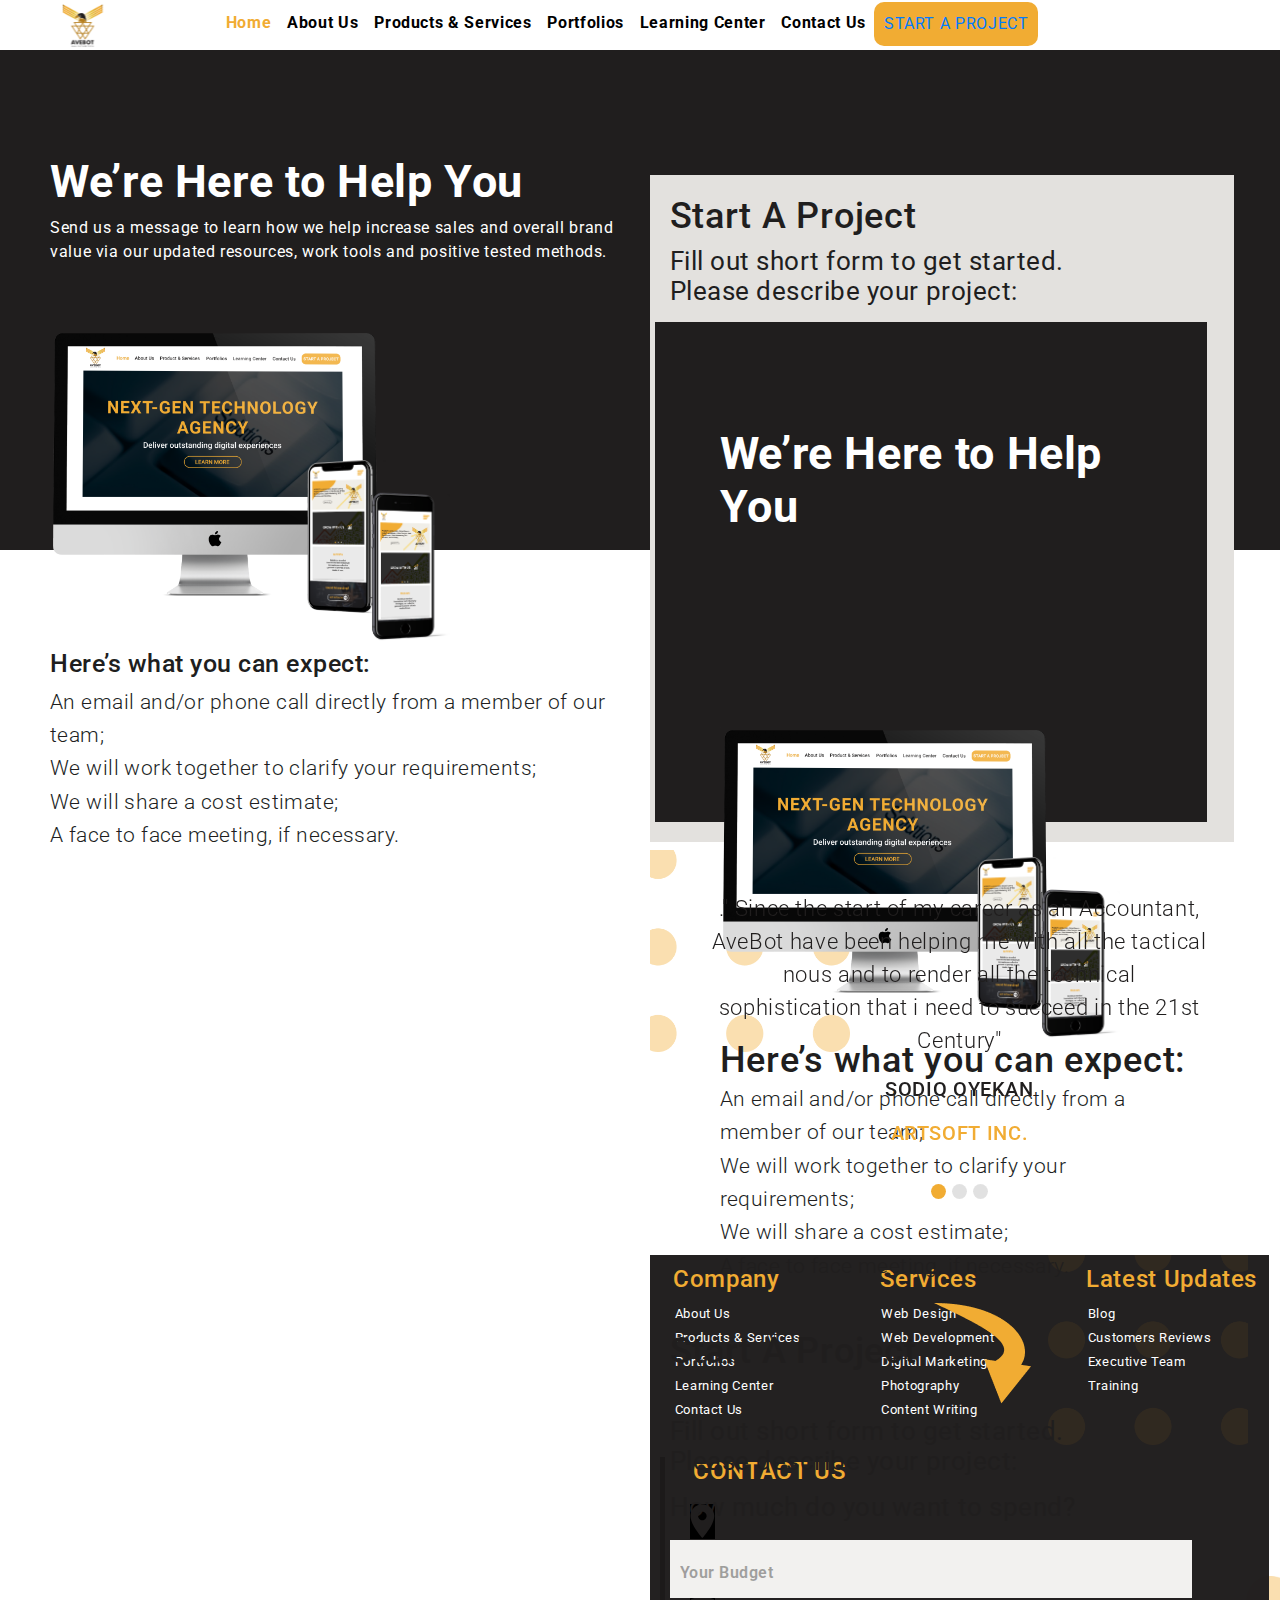
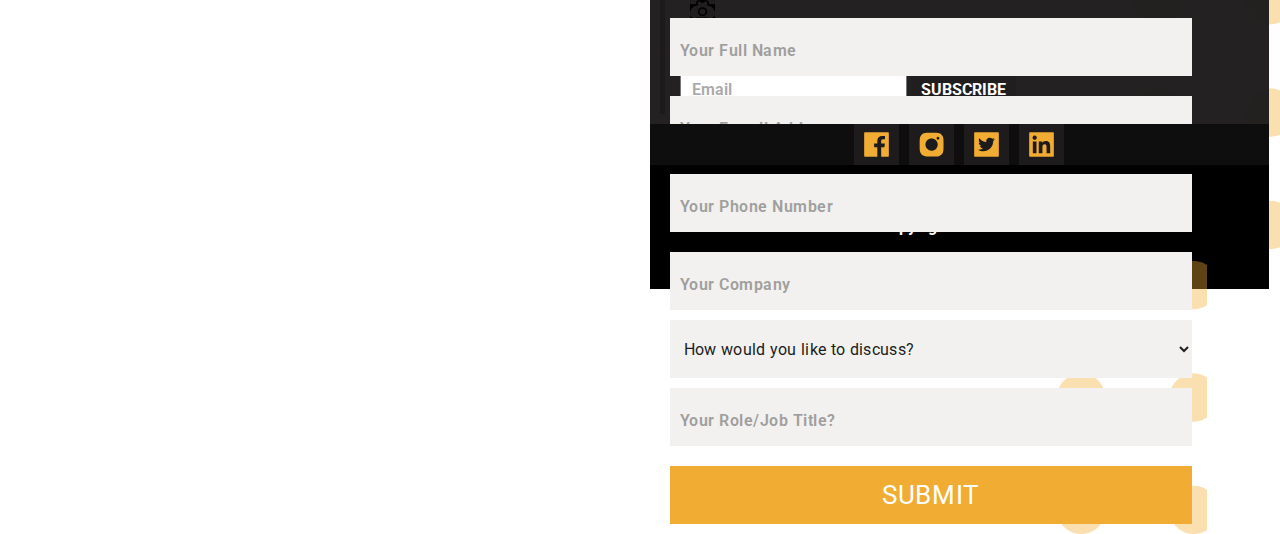
==== commit bc11247c: "some changes plus Fatimas Changes" ====
--- a/Fatimah/project.html
+++ b/Fatimah/project.html
@@ -26,12 +26,32 @@
           />
      </head>
      <style>
-          .carousel-indicators li {
-               background-color: #c4c4c4;
-          }
-          .carousel-indicators li.active {
-               background-color: #f1ac33;
-          }
+        .carousel-indicators li{
+            background-color: #C4C4C4;
+        }
+        .carousel-indicators li.active{
+            background-color: #F1AC33;
+        }
+        .footer{
+            background-image: url('images/footer-dots.png');
+            background-position: 95% -5%;
+            background-repeat: no-repeat;
+            background-size: 200px;
+            z-index: -1;
+        }
+        .client-feedback{
+            background-image: url('images/client-dots.png');
+            background-position: 0% -5%;
+            background-repeat: no-repeat;
+            background-size: 200px;
+            z-index: 9999;
+        }
+        .form-container{
+            background-image: url('images/form-dots.png');
+            background-position: 100% 100%;
+            background-repeat: no-repeat;
+            background-size: 150px;
+        }
      </style>
      <body>
           <div class="nav-bar">
@@ -97,13 +117,31 @@
                               describe your project:
                          </p>
 
-                         <label class="label-begin"
-                              >When would you like to begin?</label
-                         ><br />
-                         <select>
-                              <option>Immediately</option>
-                              <option>Immediately</option> </select
-                         ><br />
+    <!--start a project-->
+    <!--start a project top-->
+    <div class="start-a-proj-top row">
+        <div class="col start-a-proj-top-left">
+            <h3>We’re Here to Help You</h3>
+            <p>Send us a message to learn how we help increase sales
+                and overall brand value via our updated resources, 
+                work tools and positive tested methods.
+            </p>
+            <div class="image-container">
+                <img src="images/apple.png"/><span><img src="images/phone-1.png" class="phone-1-img"/></span>
+            </div>
+            
+            <h4>Here’s what you can expect:</h4>
+            <ul>
+                <li>An email and/or phone call directly from a member of our team;</li>
+                <li>We will work together to clarify your requirements;</li>
+                <li>We will share a cost estimate;</li>
+                <li>A face to face meeting, if necessary.</li>
+            </ul>
+        </div>
+        <div class="col form-container">
+            <form action="" method="post" class="start-a-proj-form">
+                <h4>Start A Project<span><img src="images/Union.png"/></span></h4>
+                <p>Fill out short form to get started. <br/>Please describe your project:</p>
 
                          <label>How much do you want to spend?</label><br />
                          <input type="text" placeholder="Your Budget" /><br />
